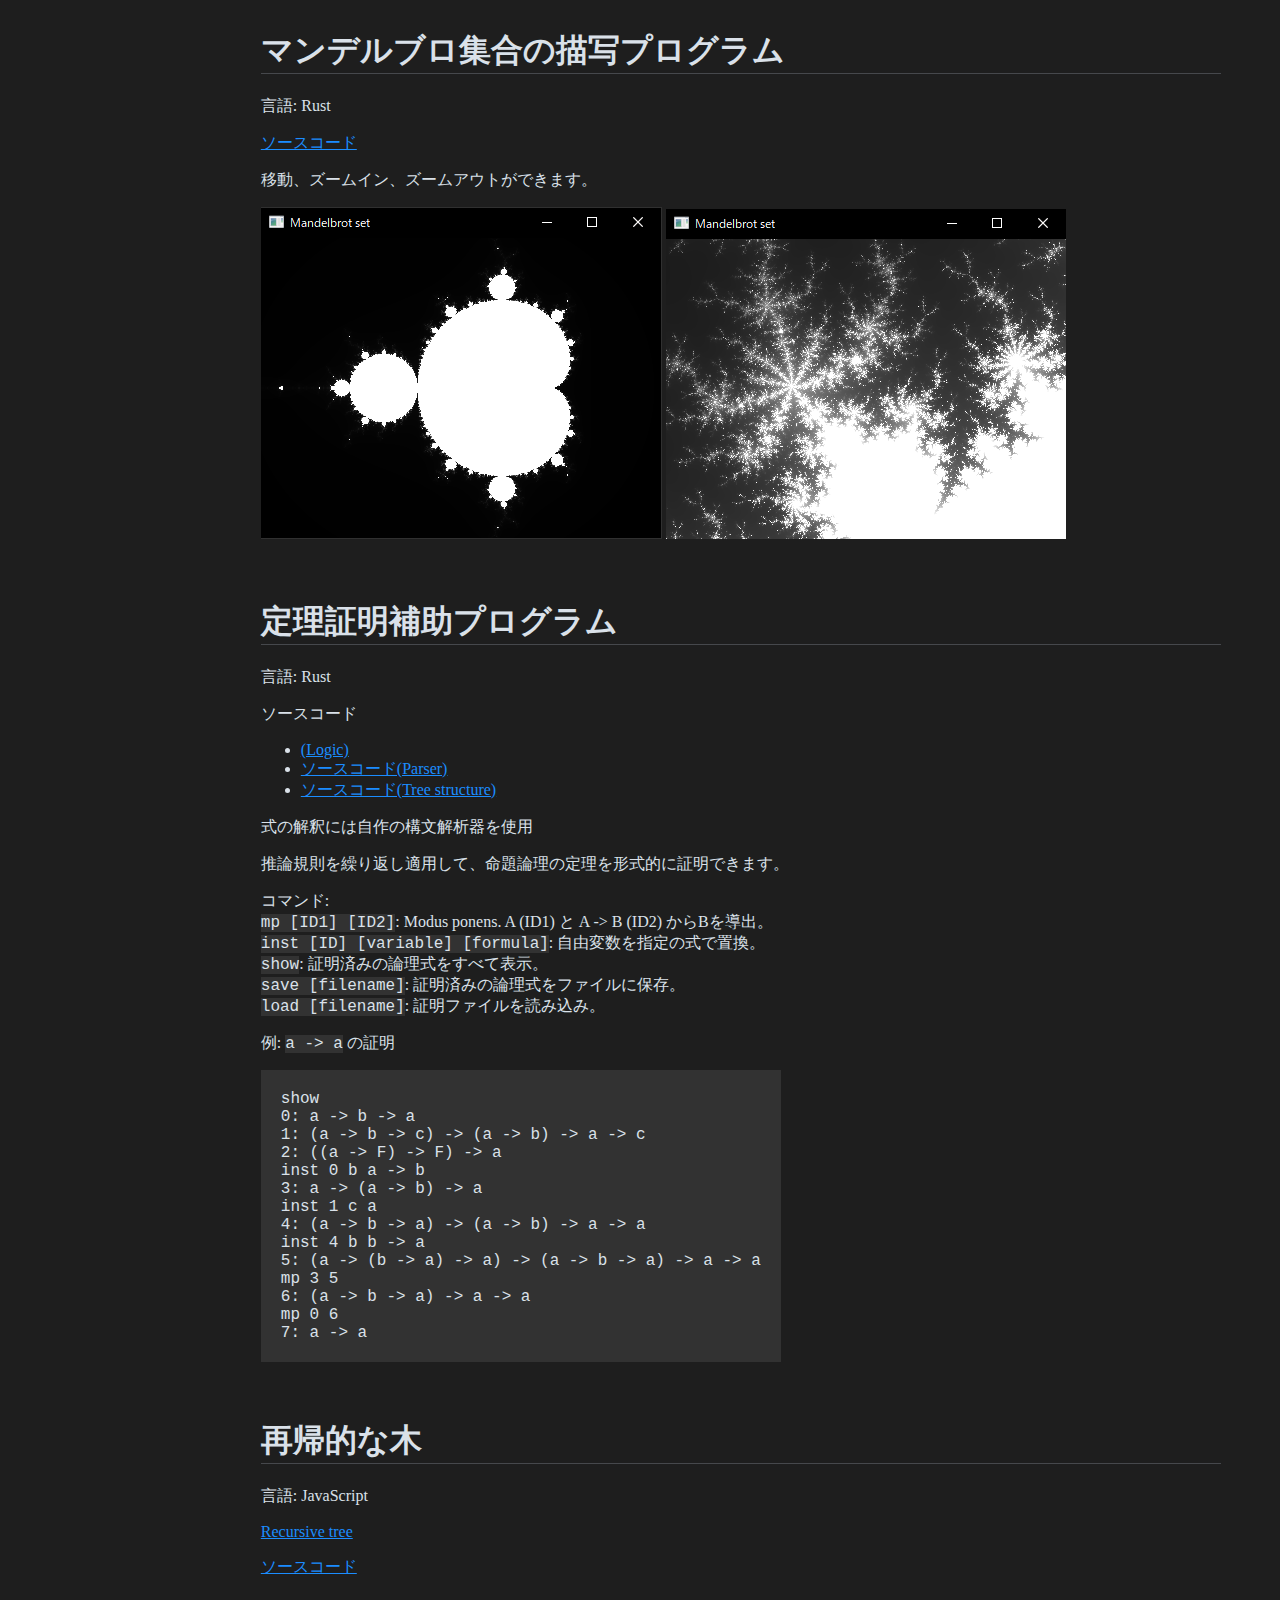
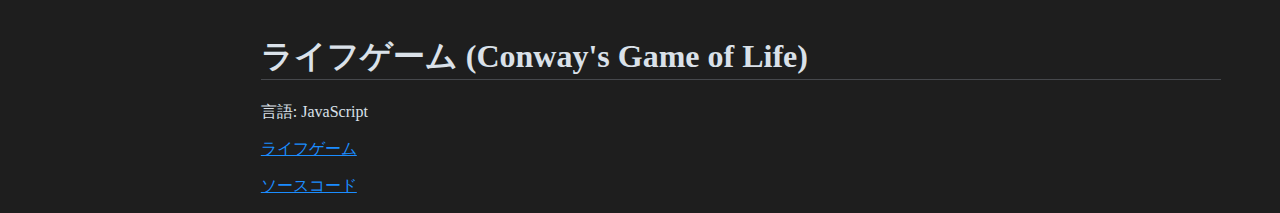
==== index.html @ ccbda36a "Initial commit" ====
<!DOCTYPE html>
<html lang="en-US">
  <head>
    <meta charset="utf-8">
    <link rel="stylesheet" href="styles.css">
    <title>Portfolio</title>
  </head>
  <body>

    <div>
      <h1>マンデルブロ集合の描写プログラム</h1>
      <p>言語: Rust</p>
      <p><a href="https://github.com/miura-hiroka/mandelbrot.git">ソースコード</a></p>
      <p>移動、ズームイン、ズームアウトができます。</p>
      <p>
        <img src="images/mandelbrot_1.png">
        <img src="images/mandelbrot_2.png">
      </p>
    </div>

    <div>
      <h1>定理証明補助プログラム</h1>
      <p>言語: Rust</p>
      ソースコード<br>
      <ul>
        <li><a href="https://github.com/miura-hiroka/logic.git">(Logic)</a></li>
        <li><a href="https://github.com/miura-hiroka/parser.git">ソースコード(Parser)</a></li>
        <li><a href="https://github.com/miura-hiroka/tree.git">ソースコード(Tree structure)</a></li>
      </ul>
      <p>式の解釈には自作の構文解析器を使用</p>
      <p>推論規則を繰り返し適用して、命題論理の定理を形式的に証明できます。</p>
      <p>コマンド: <br>
      <code>mp [ID1] [ID2]</code>: Modus ponens. A (ID1) と A -> B (ID2) からBを導出。<br>
      <code>inst [ID] [variable] [formula]</code>: 自由変数を指定の式で置換。<br>
      <code>show</code>: 証明済みの論理式をすべて表示。<br>
      <code>save [filename]</code>: 証明済みの論理式をファイルに保存。<br>
      <code>load [filename]</code>: 証明ファイルを読み込み。<br>
      </p><p>
      例: <code>a -> a</code> の証明<br>
<code><pre>
show
0: a -&gt; b -&gt; a
1: (a -&gt; b -&gt; c) -&gt; (a -&gt; b) -&gt; a -&gt; c
2: ((a -&gt; F) -&gt; F) -&gt; a
inst 0 b a -&gt; b
3: a -&gt; (a -&gt; b) -&gt; a
inst 1 c a
4: (a -&gt; b -&gt; a) -&gt; (a -&gt; b) -&gt; a -&gt; a
inst 4 b b -&gt; a
5: (a -&gt; (b -&gt; a) -&gt; a) -&gt; (a -&gt; b -&gt; a) -&gt; a -&gt; a
mp 3 5
6: (a -&gt; b -&gt; a) -&gt; a -&gt; a
mp 0 6
7: a -&gt; a
</pre></code></p>
    </div>

    <div>
      <h1>再帰的な木</h1>
      <p>言語: JavaScript</p>
      <p><a href="recursive-tree/index.html">Recursive tree</a></p>
      <p><a href="https://github.com/miura-hiroka/portfolio/tree/main/recursive-tree">ソースコード</a></p>
    </div>

    <div>
      <h1>ライフゲーム (Conway's Game of Life)</h1>
      <p>言語: JavaScript</p>
      <p><a href="life-game/index.html">ライフゲーム</a></p>
      <p><a href="https://github.com/miura-hiroka/portfolio/tree/main/life-game">ソースコード</a></p>
    </div>

  </body>
</html>
---- styles.css ----
html {
  height: 100%;
}

body {
  height: 100%;
  color: rgb(218, 225, 233);
  background-color: rgb(30, 30, 30);

  display: flex;
  flex-direction: column;
  align-items: flex-start;
}


div {
  width: 80%;
  margin-left: 20%;
  margin-bottom: 20px;
}

h1 {
  width: 30em;
  border-bottom: 1px solid rgb(70, 72, 76);
}

a {
  color: rgb(27, 141, 255);
}

code {
  font-family:"SFMono-Regular", Consolas, "Liberation Mono", Courier, monospace;
  background-color: rgb(50, 50, 50);
}

pre {
  font-family:"SFMono-Regular", Consolas, "Liberation Mono", Courier, monospace;
  background-color: rgb(50, 50, 50);
  width: 30em;
  padding: 20px;
}
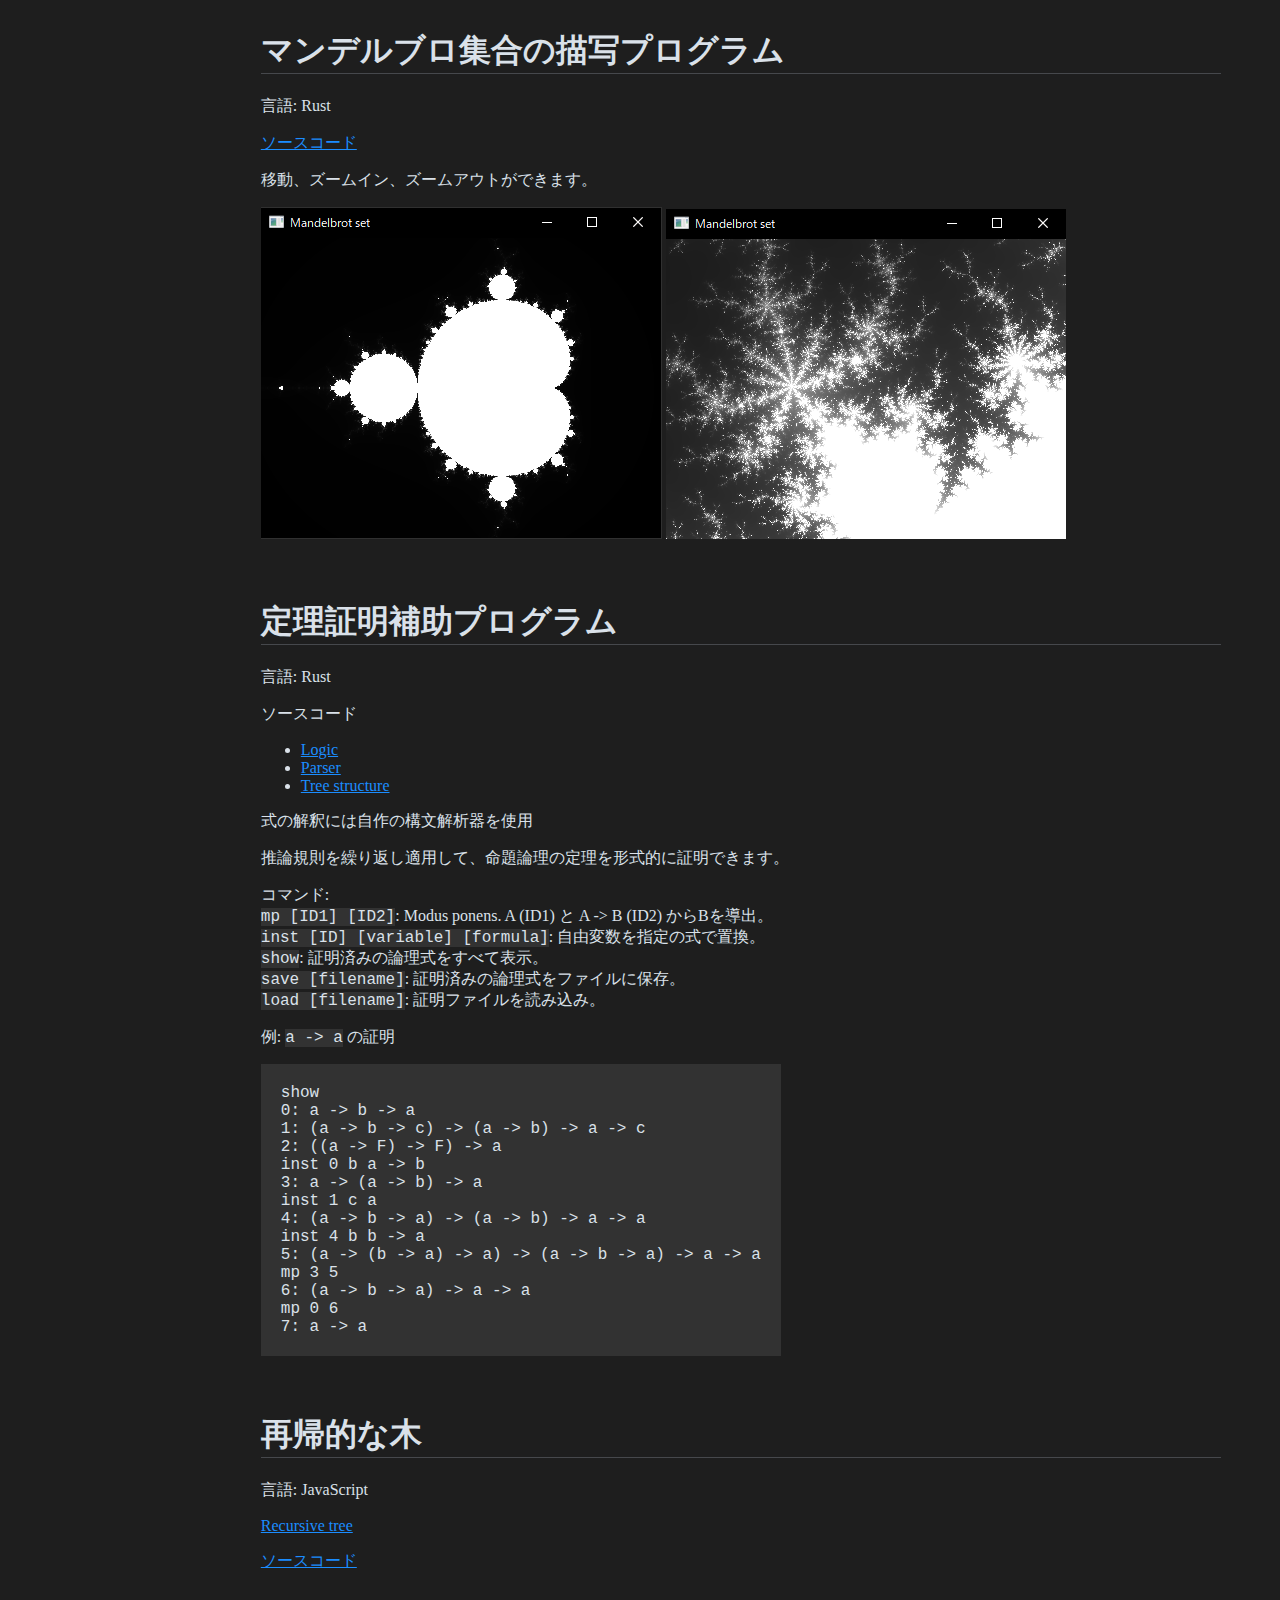
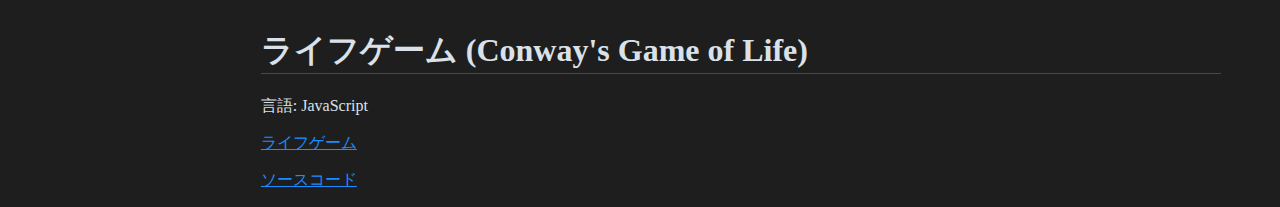
==== commit fbb5f133: "Update" ====
--- a/index.html
+++ b/index.html
@@ -10,7 +10,7 @@
     <div>
       <h1>マンデルブロ集合の描写プログラム</h1>
       <p>言語: Rust</p>
-      <p><a href="https://github.com/miura-hiroka/mandelbrot.git">ソースコード</a></p>
+      <p><a href="https://github.com/miura-hiroka/portfolio/tree/main/mandelbrot">ソースコード</a></p>
       <p>移動、ズームイン、ズームアウトができます。</p>
       <p>
         <img src="images/mandelbrot_1.png">
@@ -23,9 +23,9 @@
       <p>言語: Rust</p>
       ソースコード<br>
       <ul>
-        <li><a href="https://github.com/miura-hiroka/logic.git">(Logic)</a></li>
-        <li><a href="https://github.com/miura-hiroka/parser.git">ソースコード(Parser)</a></li>
-        <li><a href="https://github.com/miura-hiroka/tree.git">ソースコード(Tree structure)</a></li>
+        <li><a href="https://github.com/miura-hiroka/portfolio/tree/main/logic">Logic</a></li>
+        <li><a href="https://github.com/miura-hiroka/portfolio/tree/main/parser">Parser</a></li>
+        <li><a href="https://github.com/miura-hiroka/portfolio/tree/main/tree">Tree structure</a></li>
       </ul>
       <p>式の解釈には自作の構文解析器を使用</p>
       <p>推論規則を繰り返し適用して、命題論理の定理を形式的に証明できます。</p>
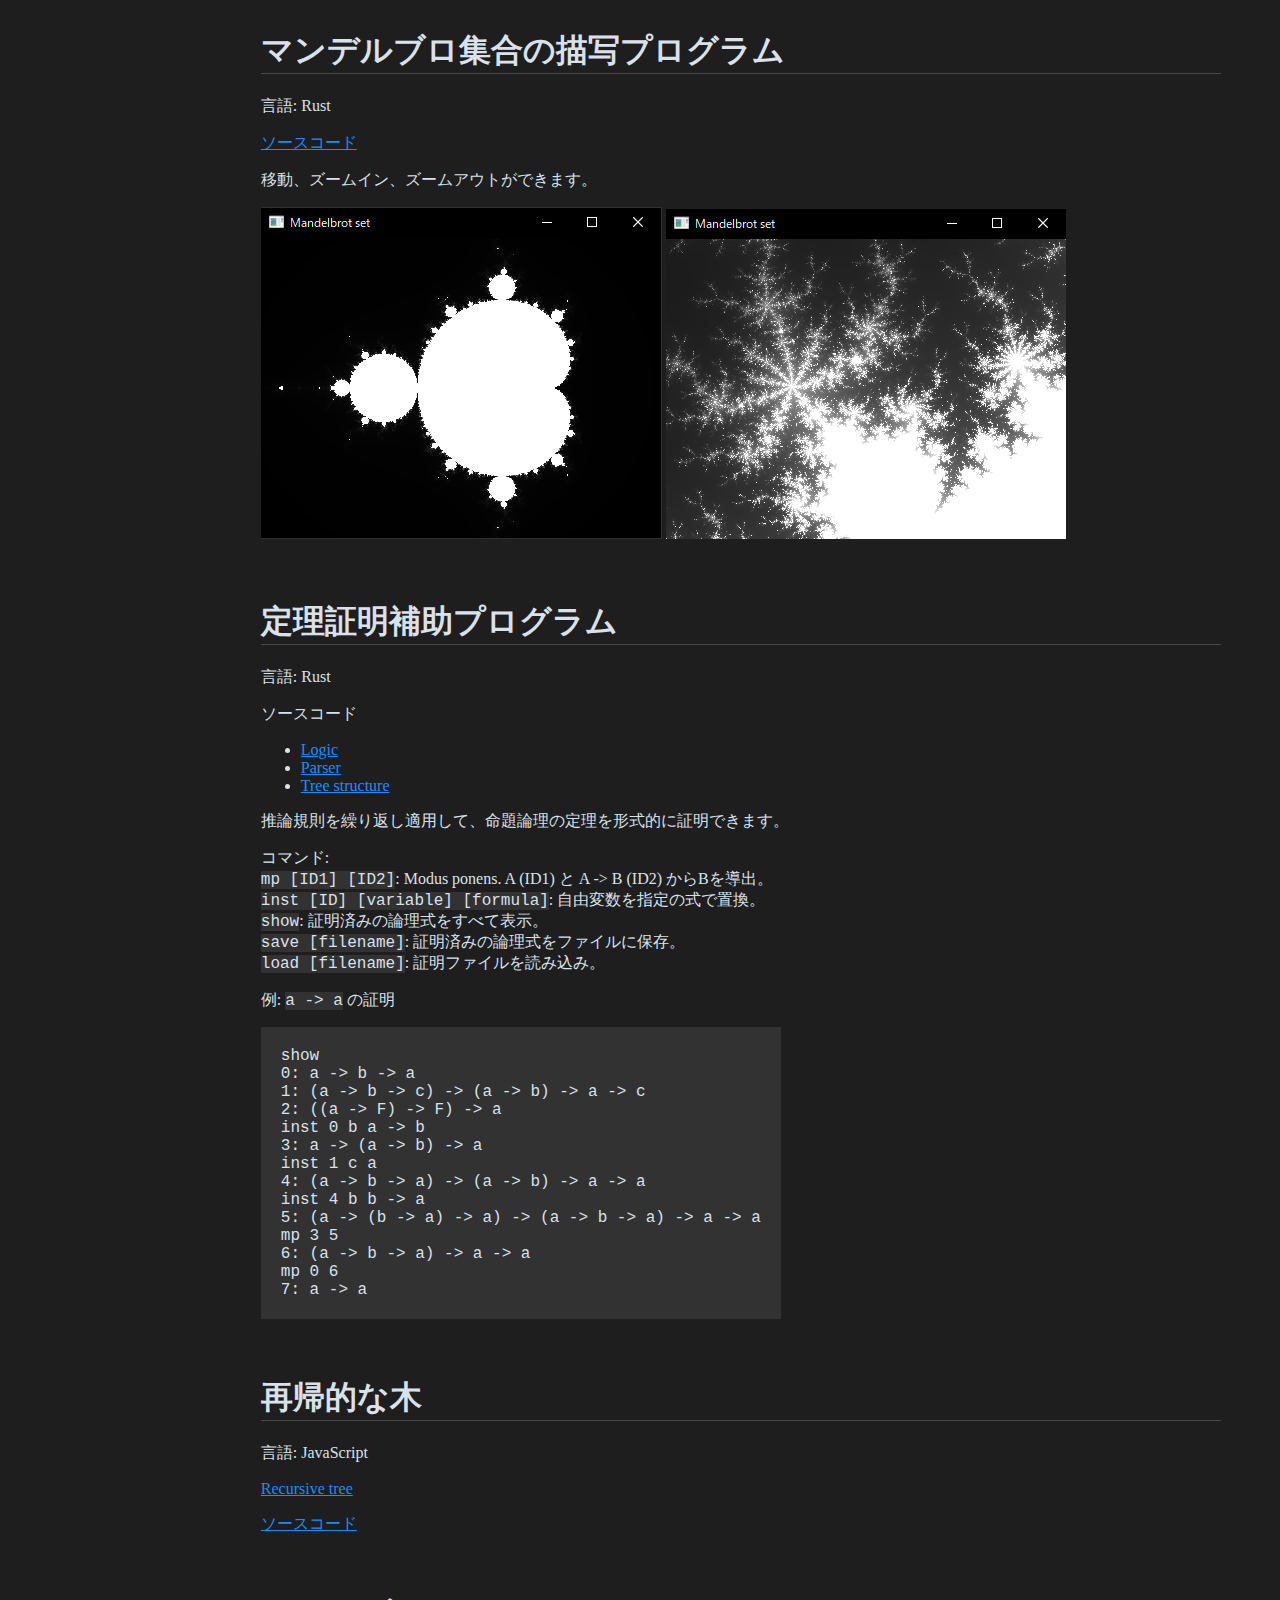
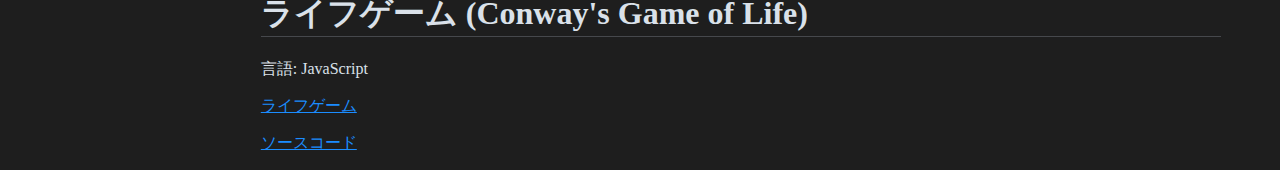
==== commit fc439420: "Cleanup" ====
--- a/index.html
+++ b/index.html
@@ -27,7 +27,6 @@
         <li><a href="https://github.com/miura-hiroka/portfolio/tree/main/parser">Parser</a></li>
         <li><a href="https://github.com/miura-hiroka/portfolio/tree/main/tree">Tree structure</a></li>
       </ul>
-      <p>式の解釈には自作の構文解析器を使用</p>
       <p>推論規則を繰り返し適用して、命題論理の定理を形式的に証明できます。</p>
       <p>コマンド: <br>
       <code>mp [ID1] [ID2]</code>: Modus ponens. A (ID1) と A -> B (ID2) からBを導出。<br>
